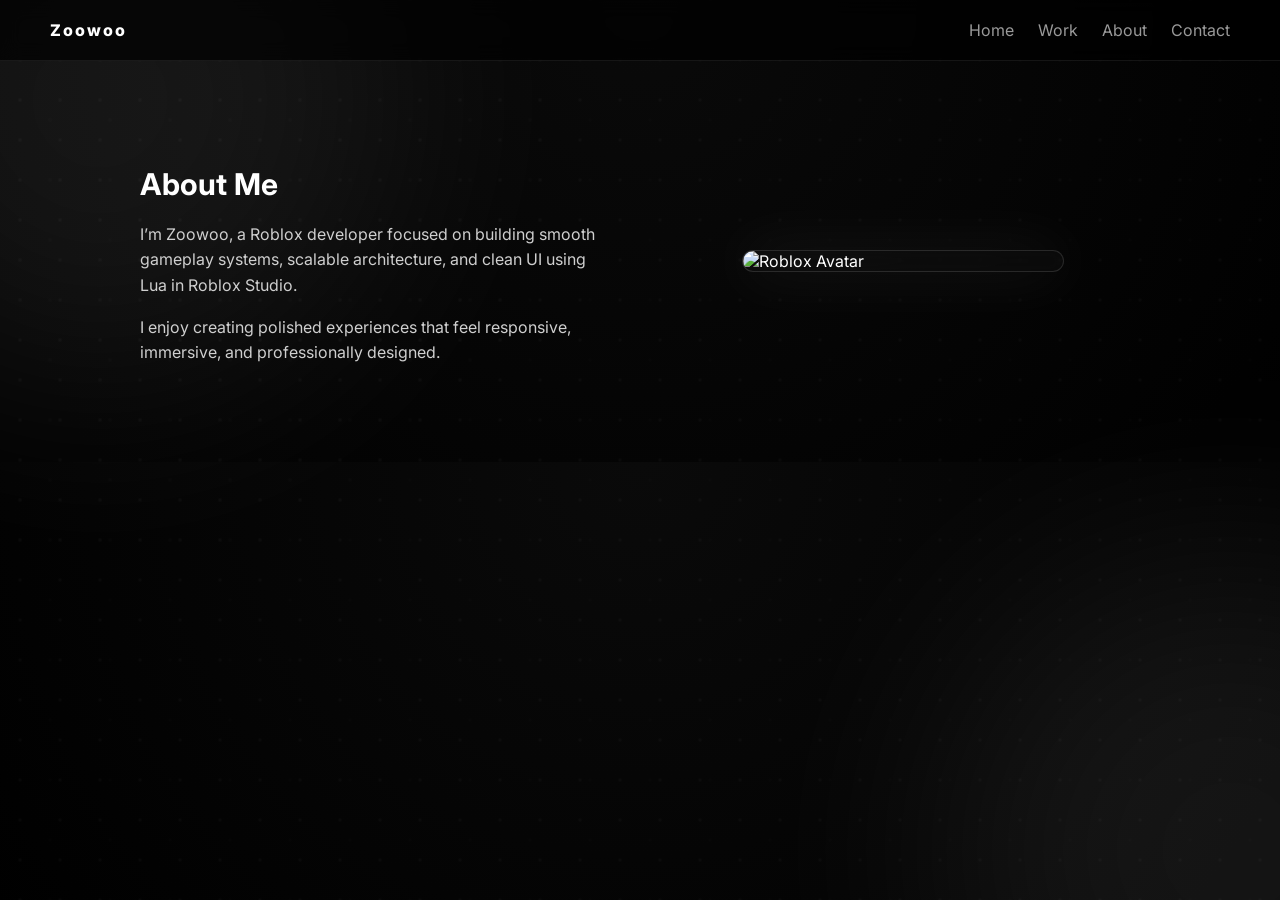
==== about.html @ 6f0195f7 "Add files via upload" ====
<!DOCTYPE html>
<html lang="en">
<head>
  <meta charset="UTF-8">
  <title>About | Zoowoo</title>
  <link rel="stylesheet" href="style.css">
</head>

<script>
  const observer = new IntersectionObserver((entries) => {
    entries.forEach(entry => {
      if (entry.isIntersecting) {
        entry.target.classList.add("show");
      }
    });
  });

  document.querySelectorAll(".card, .section, .hero").forEach(el => {
    el.classList.add("hidden");
    observer.observe(el);
  });
</script>

<body>
  <div class="snow"></div>
  <div class="bg-glow glow1"></div>
  <div class="bg-glow glow2"></div>

<nav>
  <div class="logo">Zoowoo</div>
  <div class="links">
    <a href="index.html">Home</a>
    <a href="work.html">Work</a>
    <a href="about.html">About</a>
    <a href="contact.html">Contact</a>
  </div>
</nav>

<section class="section about-layout">

  <div class="about-text">
    <h2>About Me</h2>

    <p>
      I’m Zoowoo, a Roblox developer focused on building smooth gameplay systems,
      scalable architecture, and clean UI using Lua in Roblox Studio.
    </p>

    <p>
      I enjoy creating polished experiences that feel responsive, immersive,
      and professionally designed.
    </p>
  </div>

  <div class="about-avatar">
    <img
      src="https://tr.rbxcdn.com/30DAY-AvatarHeadshot-7A98C893BDC01AA6BD8B48199E86D36C-Png/150/150/AvatarHeadshot/Webp/noFilter"
      alt="Roblox Avatar"
    >
  </div>

</section>
---- style.css ----
@import url('https://fonts.googleapis.com/css2?family=Inter:wght@300;400;600;800&display=swap');

body {
  margin: 0;
  font-family: "Inter", sans-serif;
  background: radial-gradient(circle at top, #0a0a0a, #000);
  color: #fff;
}

/* NAV */
nav {
  display: flex;
  justify-content: space-between;
  padding: 20px 50px;
  position: sticky;
  top: 0;
  background: rgba(0,0,0,0.7);
  backdrop-filter: blur(10px);
  border-bottom: 1px solid rgba(255,255,255,0.08);
}

.logo {
  font-weight: 800;
  letter-spacing: 2px;
}

.links a {
  color: #fff;
  margin-left: 20px;
  text-decoration: none;
  opacity: 0.6;
}

.links a:hover {
  opacity: 1;
}

/* HERO BANNER */
.hero {
  padding: 140px 50px;
  background: linear-gradient(120deg, rgba(255,255,255,0.06), rgba(255,255,255,0.01));
  border-bottom: 1px solid rgba(255,255,255,0.05);
}

.hero h1 {
  font-size: 64px;
  margin: 0;
  font-weight: 800;
  background: linear-gradient(90deg, #fff, #aaa);
  background-clip: text;
  -webkit-background-clip: text;
  color: transparent;
}

.hero p {
  color: #bbb;
  max-width: 520px;
  font-size: 18px;
}

/* BUTTON */
.btn {
  display: inline-block;
  margin-top: 20px;
  padding: 14px 20px;
  background: #fff;
  color: #000;
  font-weight: 600;
  text-decoration: none;
  border-radius: 8px;
}

/* SECTIONS */
.section {
  padding: 80px 50px;
  max-width: 1000px;
  margin: auto;
}

h2 {
  font-size: 30px;
  margin-bottom: 20px;
}

/* GRID */
.grid {
  display: grid;
  grid-template-columns: repeat(auto-fit, minmax(260px, 1fr));
  gap: 20px;
}

/* CARDS */
.card {
  background: linear-gradient(
    180deg,
    rgba(255,255,255,0.05),
    rgba(255,255,255,0.02)
  );

  border: 1px solid rgba(255,255,255,0.08);

  padding: 22px;
  border-radius: 16px;

  transition: 0.3s ease;
  backdrop-filter: blur(10px);
}

.card:hover {
  transform: translateY(-8px);
  border-color: rgba(255,255,255,0.3);
}

/* TEXT */
p {
  color: #cfcfcf;
  line-height: 1.6;
}

/* IMAGES */
.img {
  width: 100%;
  border-radius: 10px;
  margin-bottom: 10px;
  border: 1px solid rgba(255,255,255,0.1);
}

/* SNOW EFFECT */
.snow {
  position: fixed;
  top: 0;
  left: 0;
  width: 100%;
  height: 100%;
  pointer-events: none;
  z-index: 0;
  overflow: hidden;
}

/* snow particles */
.snow::before,
.snow::after {
  content: "";
  position: absolute;
  width: 200%;
  height: 200%;
  background-image: radial-gradient(white 1px, transparent 1px);
  background-size: 40px 40px;
  opacity: 0.08;
  animation: snowMove 60s linear infinite;
  filter: blur(1px);
}
/* different layer for depth */
.snow::after {
  animation-duration: 120s;
  opacity: 0.05;
  transform: scale(1.5);
}
/* snow movement */
@keyframes snowMove {
  from {
    transform: translateY(0px);
  }
  to {
    transform: translateY(-1000px);
  }
}

/* hidden state */
.hidden {
  opacity: 0;
  transform: translateY(20px);
  transition: all 0.6s ease;
}

/* visible state */
.show {
  opacity: 1;
  transform: translateY(0);
}

/* BACKGROUND GLOWS */

.bg-glow {
  position: fixed;
  width: 600px;
  height: 600px;
  border-radius: 50%;
  filter: blur(120px);
  opacity: 0.08;
  z-index: 0;
  pointer-events: none;
}

.glow1 {
  background: white;
  top: -200px;
  left: -200px;
}

.glow2 {
  background: white;
  bottom: -250px;
  right: -250px;
}

/* ABOUT LAYOUT */

.about-layout {
  display: flex;
  align-items: center;
  justify-content: space-between;
  gap: 50px;
  flex-wrap: wrap;
}

/* TEXT SIDE */
.about-text {
  flex: 1;
  min-width: 300px;
}

/* AVATAR SIDE */
.about-avatar {
  flex: 1;
  display: flex;
  justify-content: center;
}
/* AVATAR IMAGE */
.about-avatar img {
  width: 320px;
  border-radius: 22px;

  border: 1px solid rgba(255,255,255,0.12);

  background: rgba(255,255,255,0.03);

  box-shadow:
    0 0 60px rgba(255,255,255,0.10),
    0 0 120px rgba(255,255,255,0.05);

  transition: 0.35s ease;

  /* makes it feel more premium */
  backdrop-filter: blur(8px);
}
/* AVATAR HOVER */
.about-avatar img:hover {
  transform: translateY(-10px) scale(1.02);
  box-shadow:
    0 0 80px rgba(255,255,255,0.18),
    0 0 160px rgba(255,255,255,0.08);
}
/* FLOATING ANIMATION */
@keyframes float {
  0% { transform: translateY(0px); }
  50% { transform: translateY(-6px); }
  100% { transform: translateY(0px); }
}
/* subtle floating animation */
.about-avatar img {
  animation: float 6s ease-in-out infinite;
}
/* LAYERING */
.section, nav, .hero {
  position: relative;
  z-index: 1;
}
/* LINKS */
a {
  color: white;
  text-decoration: underline;
  opacity: 0.8;
}

a:hover {
  opacity: 1;
}

.highlight {
  color: #fff;
  font-weight: 600;
}
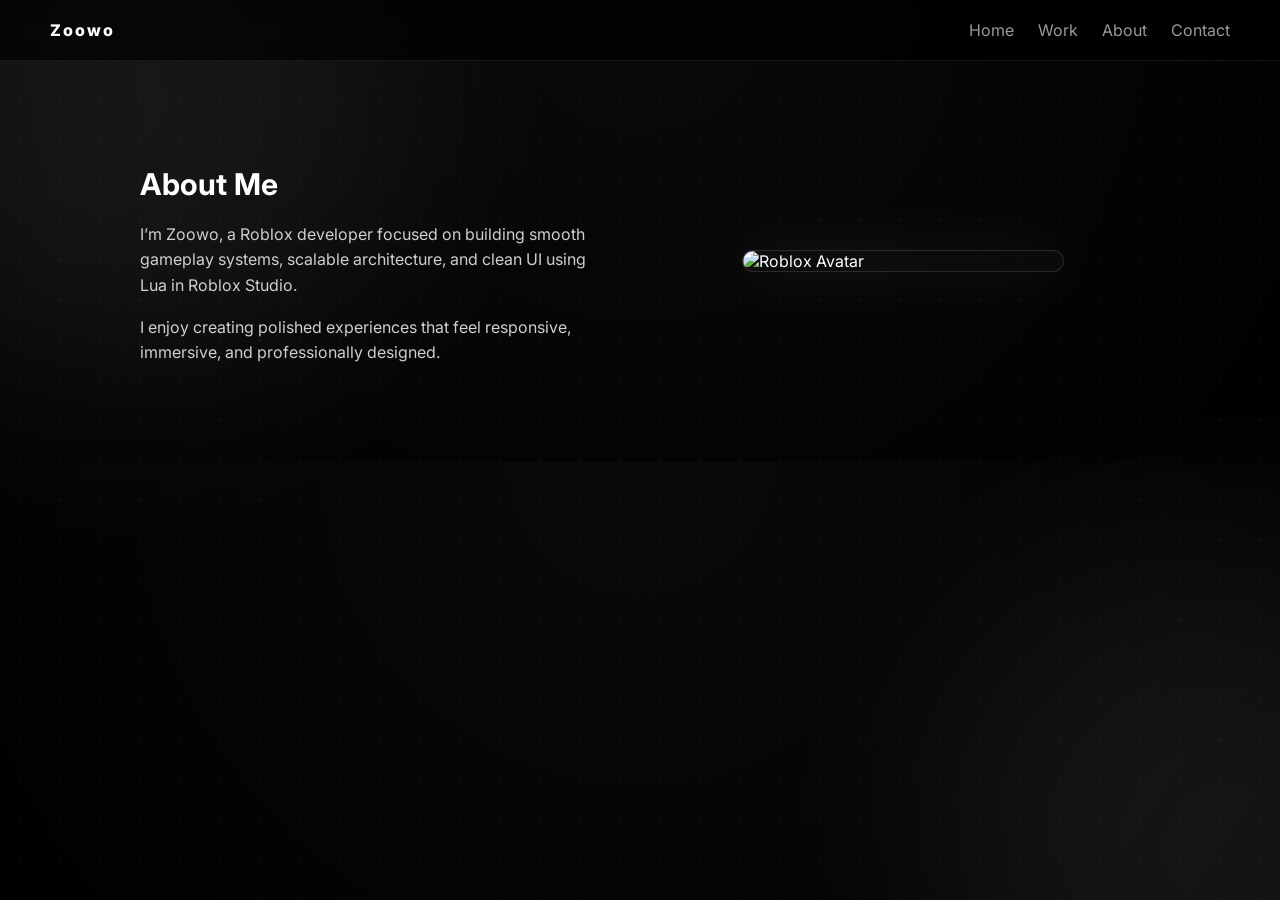
==== commit aaf354ac: "Add files via upload" ====
--- a/about.html
+++ b/about.html
@@ -2,7 +2,7 @@
 <html lang="en">
 <head>
   <meta charset="UTF-8">
-  <title>About | Zoowoo</title>
+  <title>About | Zoowo</title>
   <link rel="stylesheet" href="style.css">
 </head>
 
@@ -27,7 +27,7 @@
   <div class="bg-glow glow2"></div>
 
 <nav>
-  <div class="logo">Zoowoo</div>
+  <div class="logo">Zoowo</div>
   <div class="links">
     <a href="index.html">Home</a>
     <a href="work.html">Work</a>
@@ -42,7 +42,7 @@
     <h2>About Me</h2>
 
     <p>
-      I’m Zoowoo, a Roblox developer focused on building smooth gameplay systems,
+      I’m Zoowo, a Roblox developer focused on building smooth gameplay systems,
       scalable architecture, and clean UI using Lua in Roblox Studio.
     </p>
 
